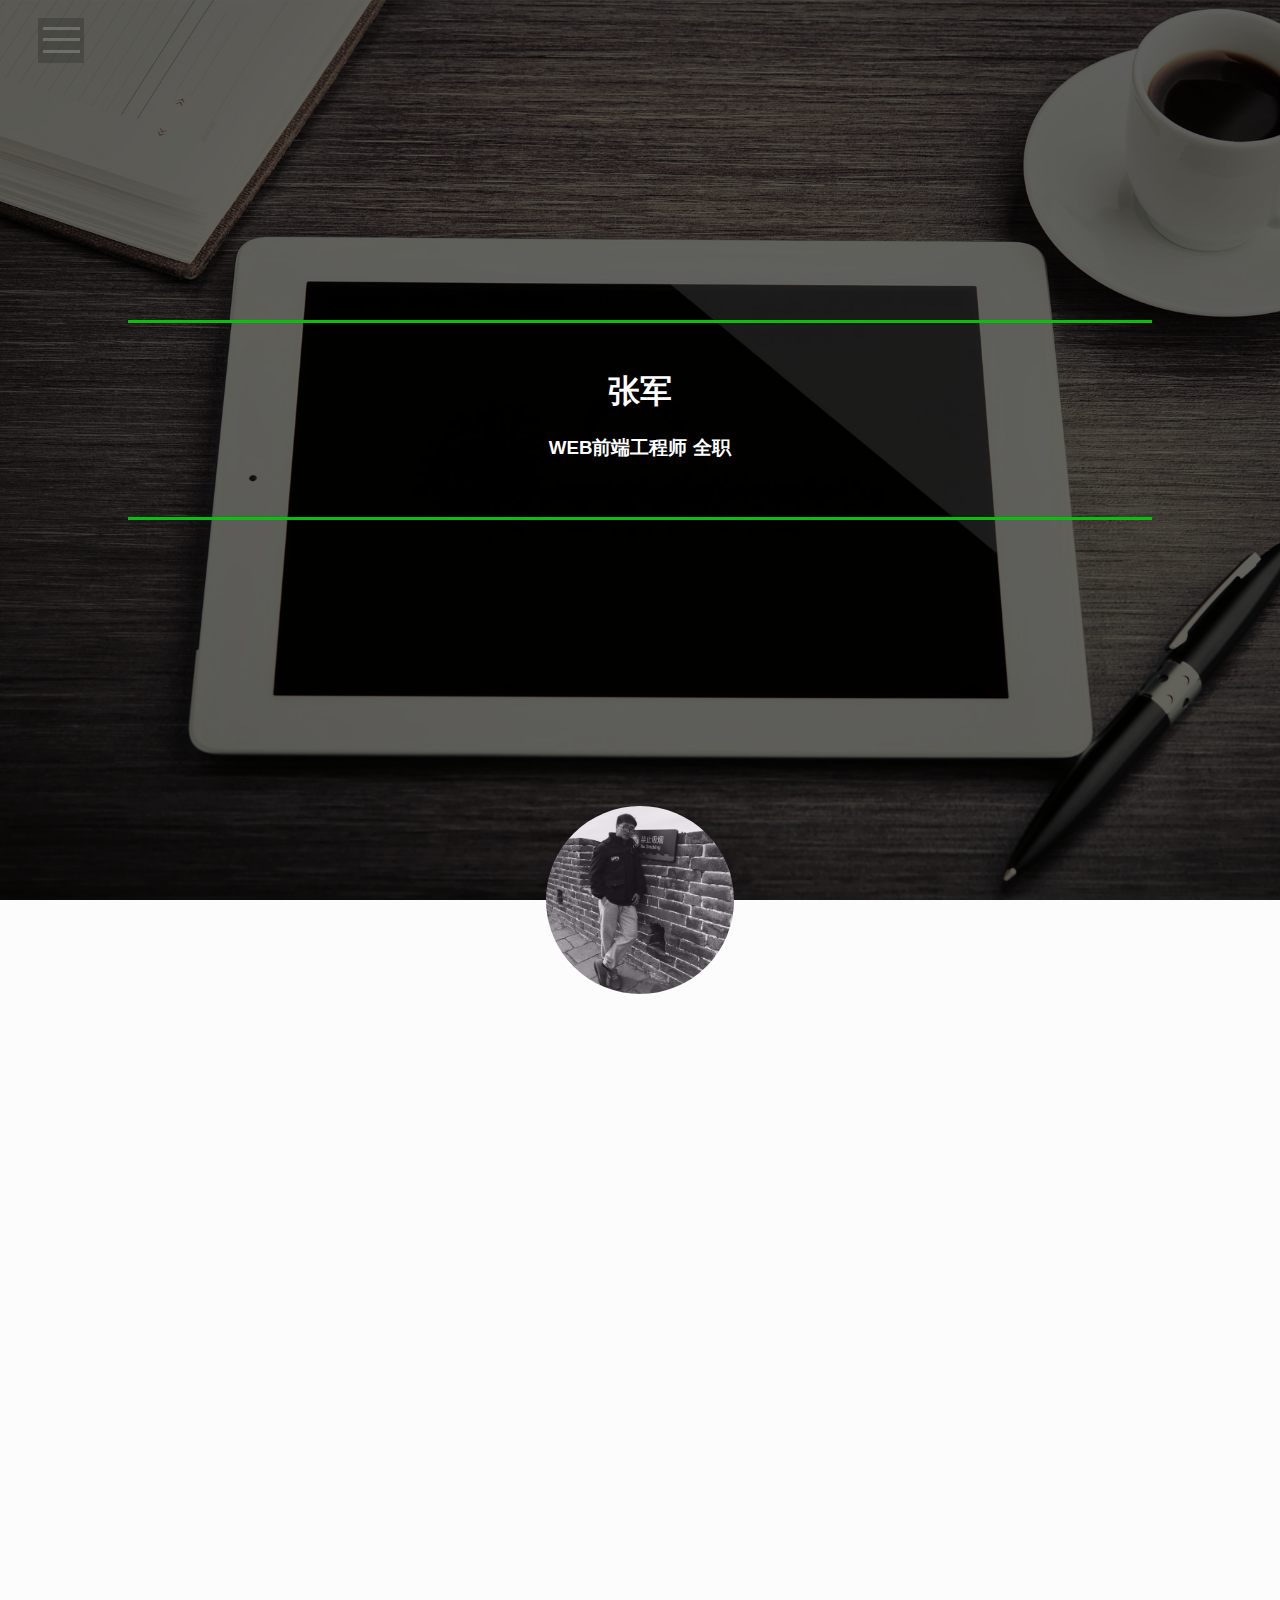
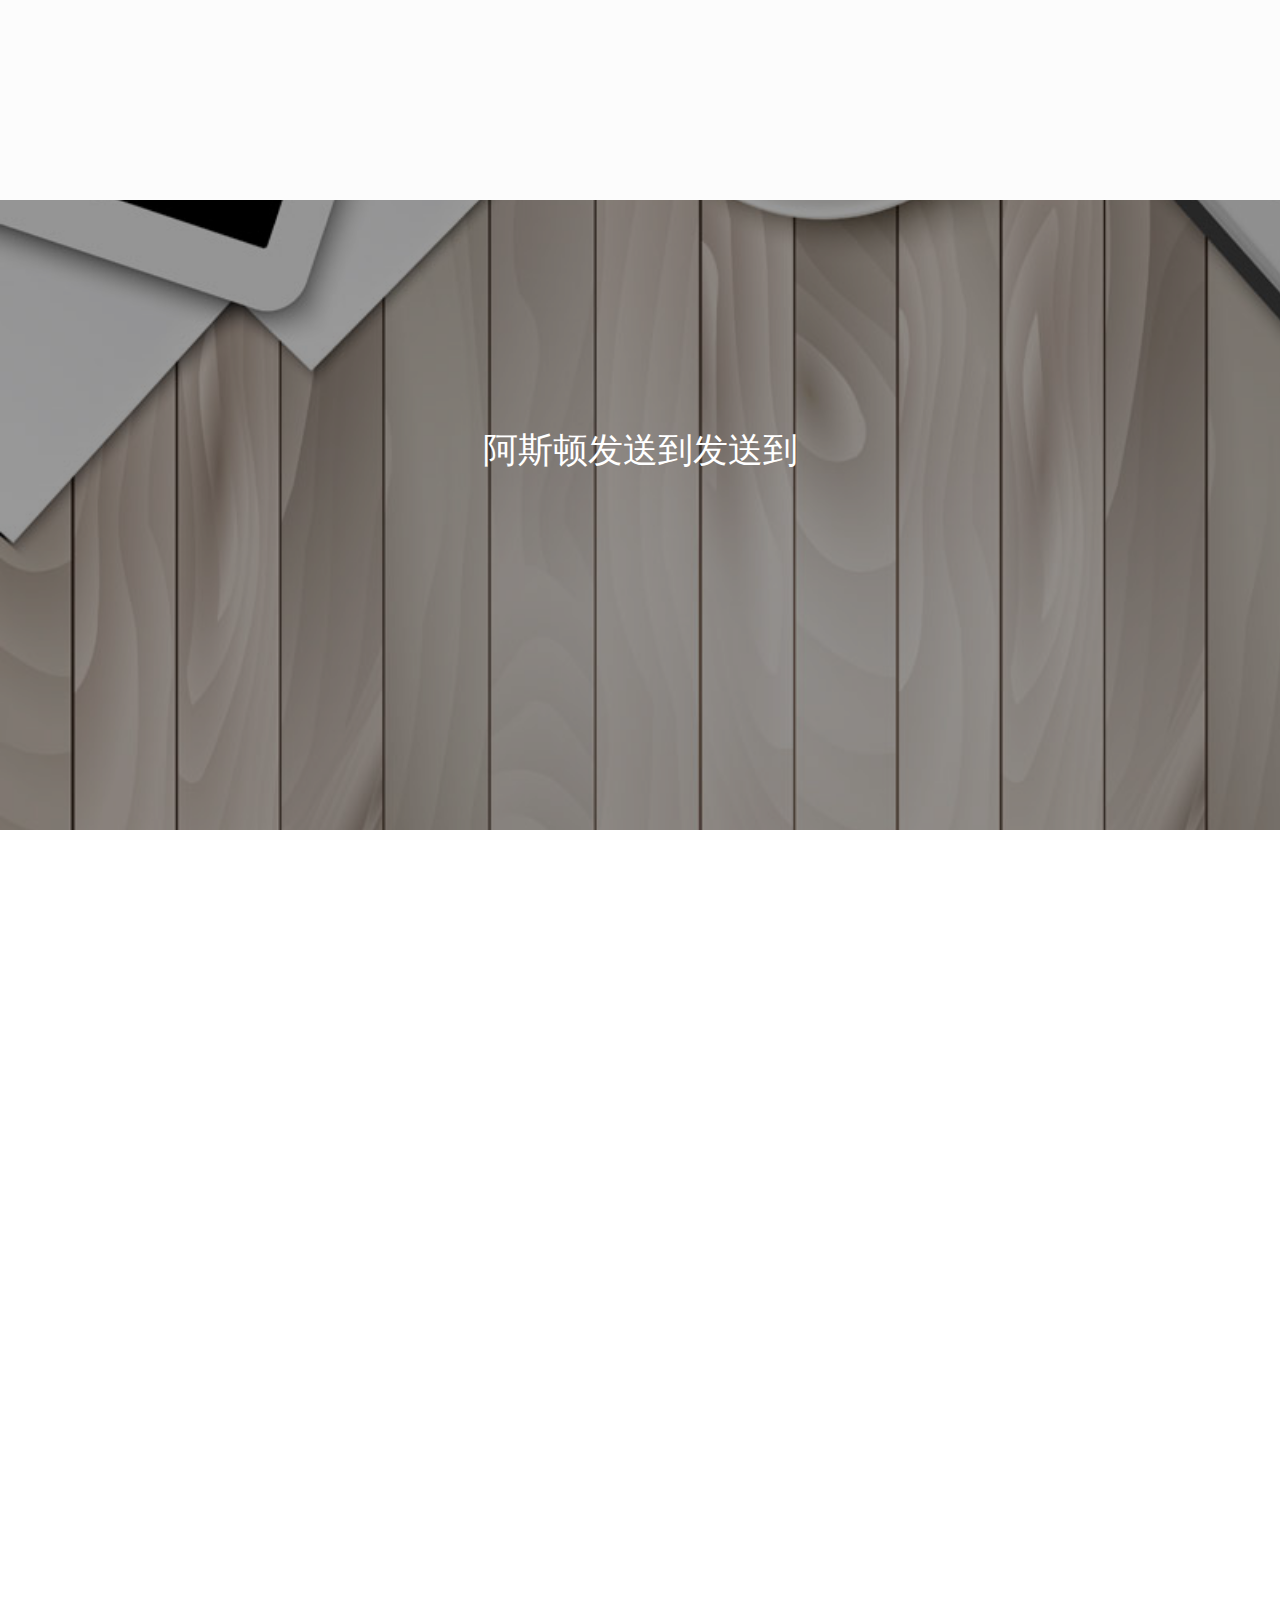
==== zj-Component/zj_zone/index.html @ 10b5c80b "2个项目" ====
<!DOCTYPE html>
<html>
	<head>
		<meta charset="utf-8" />
		<title>This is my ZONE!</title>
		<link rel="shortcut icon" href="./img/icon/web_code_128px_1179075_easyicon.net.ico" />
		<link rel="stylesheet" type="text/css" href="css/animate.min.css"/>
		<link rel="stylesheet" type="text/css" href="css/index.css"/>
		<script src="js/jquery-2.1.4.min.js"></script>
		<script src="js/index.js"></script>
	</head>
	<body>
		<header class="nab-box">
			<div class="sf-meun-btn"></div>
			<nav class="flexbox">
				<div class="nav-btn nav-hide">首选项<div></div></div>
				<div class="nav-btn nav-hide">产品列表<div></div></div>
				<div class="nav-btn nav-hide">图文欣赏<div></div></div>
				<div class="nav-btn nav-hide">联系我们<div></div></div>
			</nav>
		</header>

		<div class="page page-one">
			<div class="content-one">
				<div class="content-one-text">
					<h1>张军</h1>
					<h3>WEB前端工程师   全职</h3>
				</div>
			</div>
		</div>
		<div class="page-one-next">
			<div class="my-photo">

			</div>
		</div>
		<section class="page page-second">
			<div class="page-second-inner"></div>
			<div class="page-second-content">
				阿斯顿发送到发送到
			</div>
		</section>
		<div style="height: 100%;"></div>
		
	</body>
</html>
---- zj-Component/zj_zone/css/index.css ----
html,body{
	font-family: arial;
	padding: 0;
	margin: 0;
	height: 100%;
	-webkit-user-select:none;
    -moz-user-select:none;
    -ms-user-select:none;
    user-select:none;
}
*{
	box-sizing: border-box;
}
.page{
	height: 100%;
}

/***
 * nav正文开始
 * 
 ***/
.flexbox{
	display: -moz-box;  			/* Firefox */ 
	display: -ms-flexbox;    	/* IE10 */ 
	display: -webkit-box;    	/* Safari */  
	display: -webkit-flex;    	/* Chrome, WebKit */ 
	display: box;  
	display: flexbox;  
	display: flex;
}
/*----------------平分宽度------------------*/
.flexbox>*{					
	-ms-flexbox:1;
	-moz-box:1;
	-webkit-box:1;
	-webkit-flex:1;
	flexBox:1;
	box:1;
	flex: 1;
}
/*--导航条--*/
.nab-box{
	width: 94%;
	position: fixed;
	z-index: 990;
	top:18px;
	left:3%;
}
nav{
	padding-left: 56px;
	height:45px;
	/*background: #fff;*/
}
.nav-btn{
	height:100%;
	text-align: center;
	line-height: 45px;
	margin-left: 1px;
	background: rgba(0,0,0,0.4);
	cursor: pointer;
	color: #fff;
	-webkit-transition:all 1s cubic-bezier(0.15, 1.1, 0.07, 1);
	transition:all 1s cubic-bezier(0.15, 1.1, 0.07, 1);
	perspective:10000;
	transform-style: preserve-3d;
	transform-origin:bottom;
	transform: translateZ(45px);
	position: relative;
	left: 0;
}
.nav-btn.nav-hide:nth-of-type(1){
	left: -100%;
}
.nav-btn.nav-hide:nth-of-type(2){
	left: -200%;
}
.nav-btn.nav-hide:nth-of-type(3){
	left: -300%;
}
.nav-btn.nav-hide:nth-of-type(4){
	left: -400%;
}
.nav-btn:nth-last-child(1){
	border:none;
}
.nav-btn>div{
	width: 100%;
	height:100%;
	background: rgba(0,0,0,1);
	color:#fff;
	position: relative;
	top:-200%;
	left:0;
	transform-style: preserve-3d;
	transform-origin: bottom;
	transform: rotateX(90deg);
}
.nav-btn:active{
	color:#fff;
	background: rgba(0,0,0,0.6);
}
/* 1、meun【菜单】
 * 
 * .sf-meun-btn
 * */
.sf-meun-btn{
	width:46px;
	height: 100%;
	background: rgba(0,0,0,.6);
	position: absolute;
    left: 0;
    top: 0;
    opacity: .3;
    -webkit-transition: all .3s ease-in; 
    transition: all .3s ease-in; 
}
.sf-meun-btn:before,.sf-meun-btn:after{
	display:block;
	content: "";
	width: 80%;
	height: 32%;
	border-top: 3px solid #9E9E9E;
	border-bottom: 3px solid #9E9E9E;
	position: absolute;
	top:20%;
	left:10%;
	-webkit-transition: all .3s ease-in;
	transition: all .3s ease-in; 
	box-sizing: border-box;
}
.sf-meun-btn:after{
	top:70%;
	border-bottom: 0px;
}	
.sf-meun-btn.sf-meun-btn-down:after{
	border-top: 3px solid #CF4C0D;
	transform: rotate(-45deg);
	top: 45%;
    left: 18%;
}
.sf-meun-btn.sf-meun-btn-down:before{
	transform: rotate(45deg);
	border-top: 3px solid #CF4C0D;
	border-bottom:3px solid rgba(0,0,0,0);
	height: 0;
	top:45%;
	left: 10%;
}
/*
 * frist page
 * */
.page-one{
	background-color: #ccc;
	background-image: url(../img/parallax-img1.jpg);
	background-size: cover;
	background-attachment: fixed;
	height: 100%;
}
.content-one{
	width:100%;
	height: 100%;
	display: inline-block;
	vertical-align: middle;
	background: rgba(0,0,0,.6);
	color: #fff;
	text-align: center;
}
.content-one:before{
	display: inline-block;
	content: "";
	height: 100%;
	width: 0px;
	margin-left: -5px;
	vertical-align: middle;
}
.content-one-text{
	width: 80%;
	display: inline-block;
	height: 200px;
	border-top:3px solid #09C10B;
	border-bottom:3px solid #09C10B;
	padding: 25px 0px;
}
/*
 * first page next
 * */
.page-one-next{
	height: 100%;
	background: #fcfcfc;
}
.my-photo{
	width: 188px;
	height:188px;
	border-radius: 50%;
	background: #eee;
	position: relative;
	left:50%;
	transform: translateX(-50%) translateY(-50%);
	overflow: hidden;
	background: url(../img/IMG_0711.jpg) no-repeat;
	background-size:cover;
	background-position: 0px -55px;
}
/*
 *	second page
 * */
.page-second{
	height: 70%;
	overflow: hidden;
	position: relative;
	left: 0;
	top: 0;
}
.page-second-inner{
	width: 100%;
	height: 180%;
	background-color: #ccc;
	background-image: url(../img/6e9458e225d88e5b747dc7ef609e6715.jpg);
	background-size: cover;
	position:absolute;
	left:0;
	top:-50%; 
}
.page-second-content{
	position: absolute;
	left: 0;
	right: 0;
	top: 0;
	bottom: 0;
	background: rgba(0,0,0,.4);
	z-index: 7;
	text-align: center;
	font-size: 35px;
	color: white;
	line-height: 500px;
}
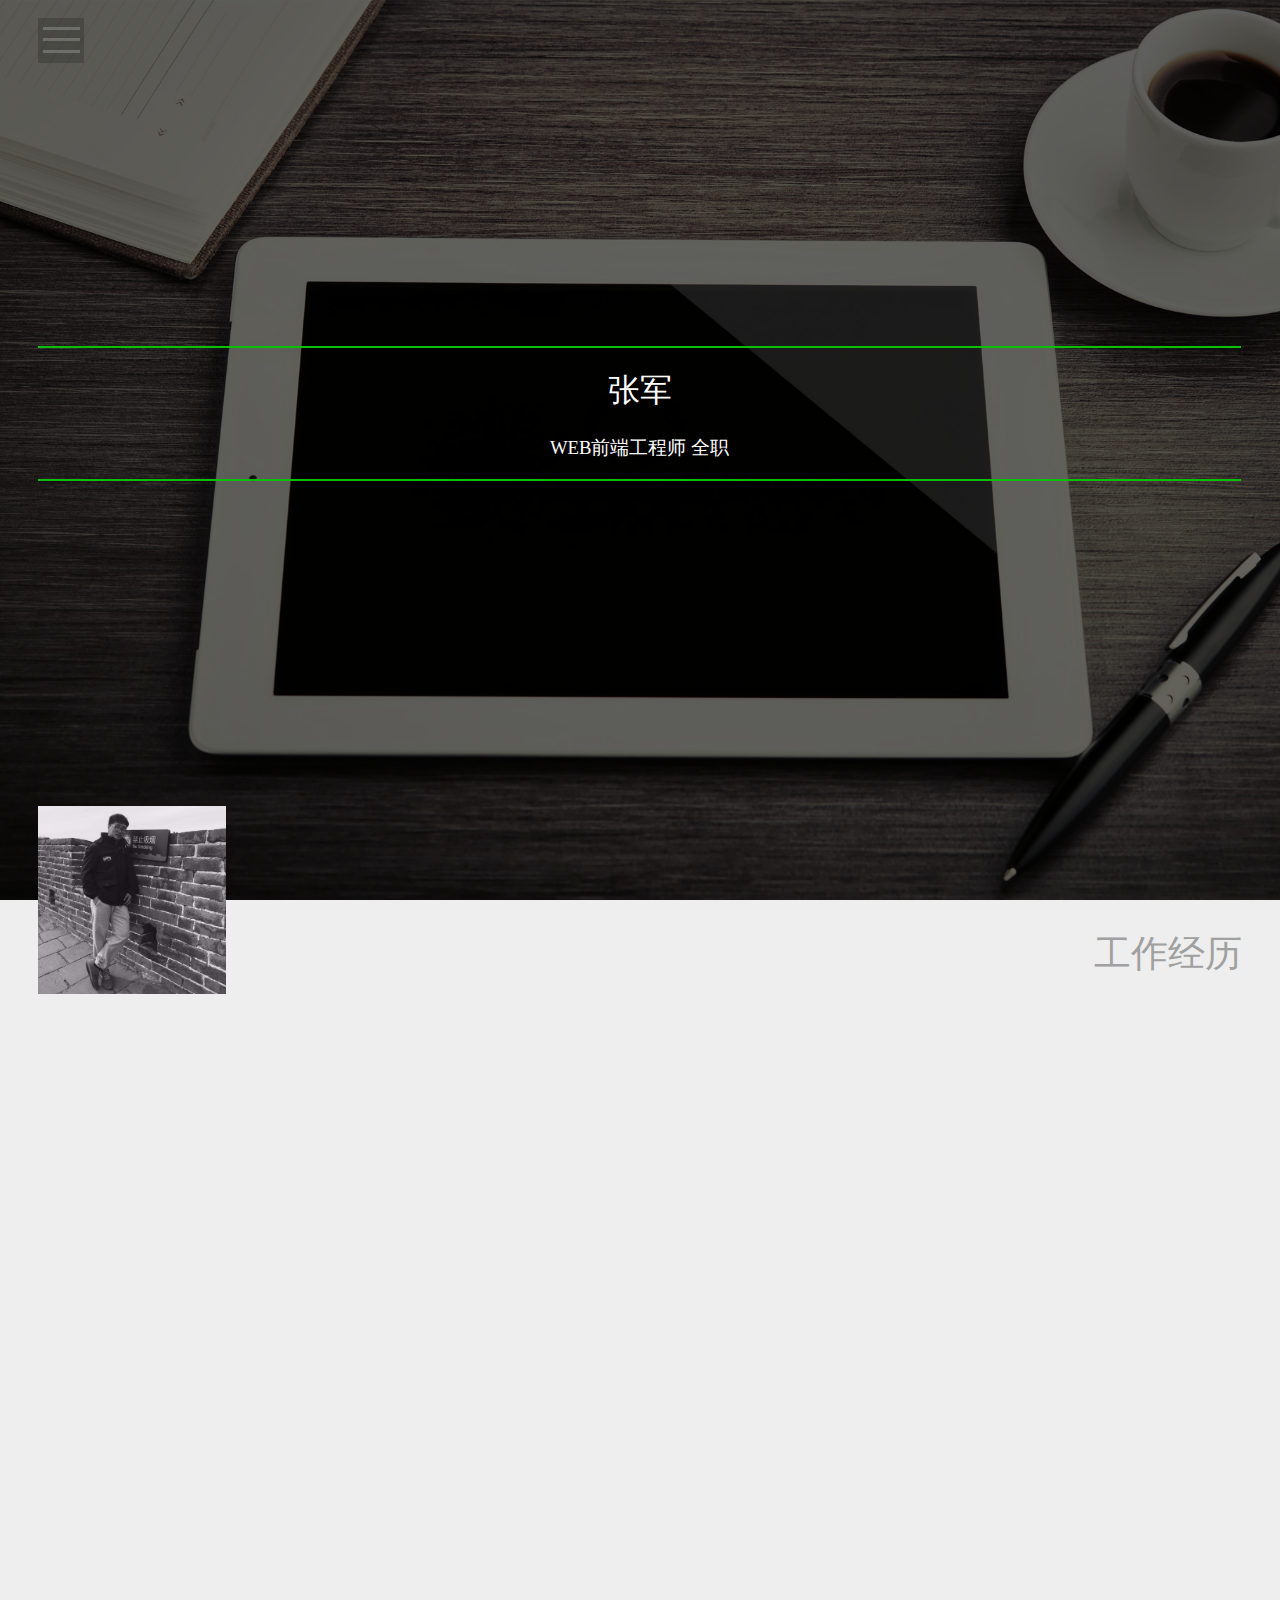
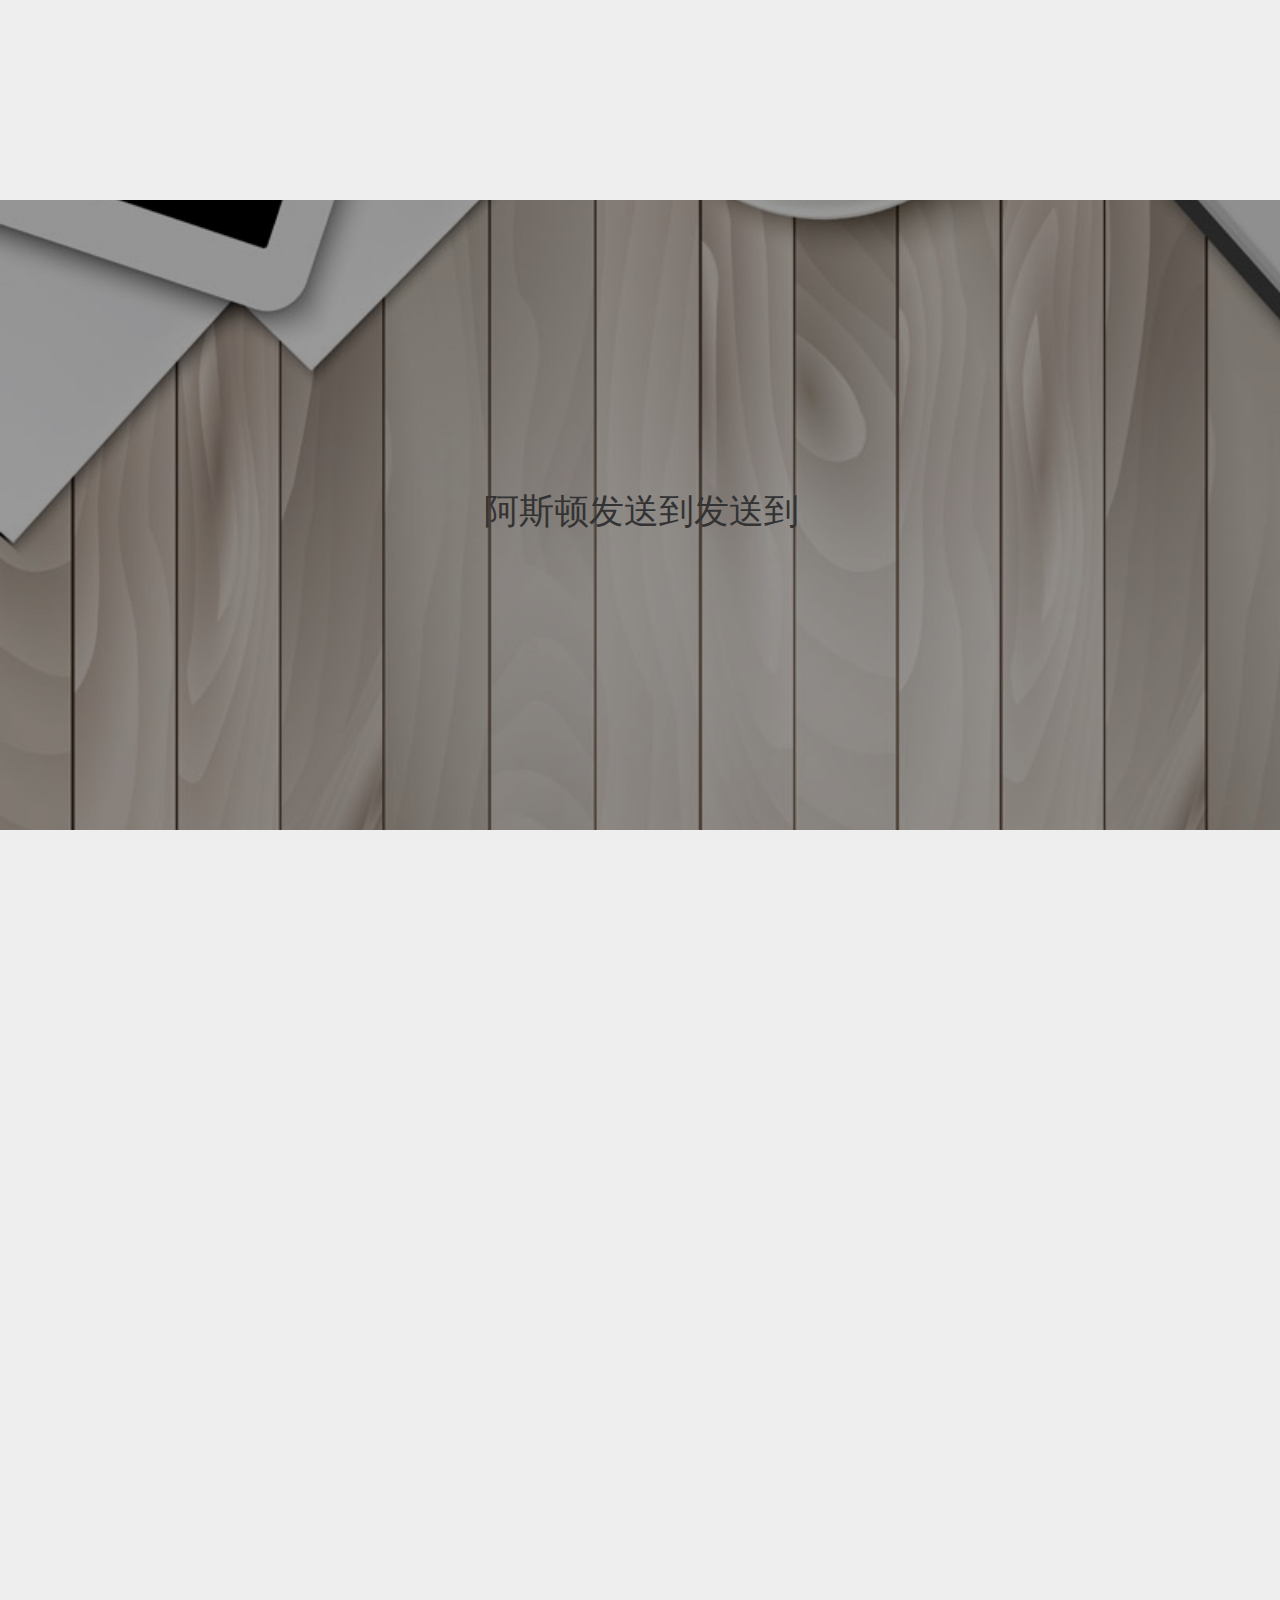
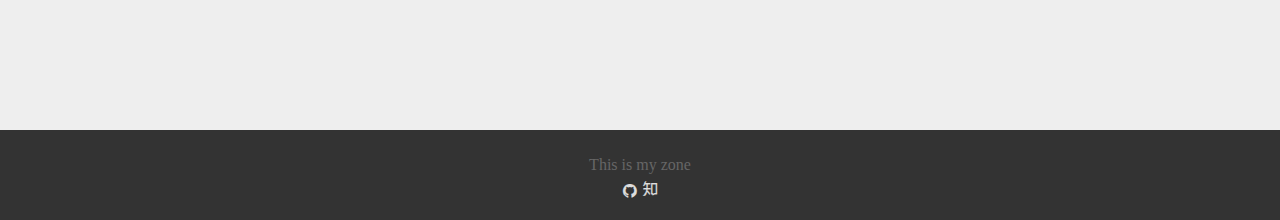
==== commit e3a43590: "修改zj_zone中的页面" ====
--- a/zj-Component/zj_zone/index.html
+++ b/zj-Component/zj_zone/index.html
@@ -2,10 +2,14 @@
 <html>
 	<head>
 		<meta charset="utf-8" />
+		<!--<meta name="misapplication-tap-highlight" content="no"/>
+		<meta name="HandheldFriendly" content="true"/>
+		<meta name="MobileOptimized" content="320"/>-->
 		<title>This is my ZONE!</title>
 		<link rel="shortcut icon" href="./img/icon/web_code_128px_1179075_easyicon.net.ico" />
 		<link rel="stylesheet" type="text/css" href="css/animate.min.css"/>
 		<link rel="stylesheet" type="text/css" href="css/index.css"/>
+		<link rel="stylesheet" type="text/css" href="iconfonts/iconfont.css"/>
 		<script src="js/jquery-2.1.4.min.js"></script>
 		<script src="js/index.js"></script>
 	</head>
@@ -16,22 +20,22 @@
 				<div class="nav-btn nav-hide">首选项<div></div></div>
 				<div class="nav-btn nav-hide">产品列表<div></div></div>
 				<div class="nav-btn nav-hide">图文欣赏<div></div></div>
-				<div class="nav-btn nav-hide">联系我们<div></div></div>
+				<div class="nav-btn nav-hide" onclick="location='theme.html'">THEME<div></div></div>
 			</nav>
 		</header>
 
 		<div class="page page-one">
 			<div class="content-one">
 				<div class="content-one-text">
-					<h1>张军</h1>
-					<h3>WEB前端工程师   全职</h3>
+					<h1 style="font-weight: 400;">张军</h1>
+					<h3 style="font-weight: 400;">WEB前端工程师   全职</h3>
 				</div>
 			</div>
 		</div>
-		<div class="page-one-next">
-			<div class="my-photo">
-
-			</div>
+		<div class="page page-one-next">
+			<div class="my-photo"></div>
+			<div class="section-title"> 工作经历</div>
+			
 		</div>
 		<section class="page page-second">
 			<div class="page-second-inner"></div>
@@ -39,7 +43,17 @@
 				阿斯顿发送到发送到
 			</div>
 		</section>
-		<div style="height: 100%;"></div>
+		<div class="page"></div>
 		
+		
+		
+		
+		<footer>
+			<p>This is my zone</p>
+			<p>
+				<a href="https://github.com/xueyibokong/xueyibokong" class="iconfont">&#xe600;</a>
+				<a href="https://www.zhihu.com/" class="iconfont">&#xe60e;</a>
+			</p>
+		</footer>
 	</body>
 </html>
--- a/zj-Component/zj_zone/css/index.css
+++ b/zj-Component/zj_zone/css/index.css
@@ -1,18 +1,28 @@
 html,body{
-	font-family: arial;
+	font-family:"微软雅黑" arial;
 	padding: 0;
 	margin: 0;
 	height: 100%;
-	-webkit-user-select:none;
-    -moz-user-select:none;
-    -ms-user-select:none;
-    user-select:none;
+    color: #333333;
 }
 *{
 	box-sizing: border-box;
+	-webkit-user-select: none;					/*此属性用于消除webkit内核浏览器点击事件造成文本选中*/
+	-moz-user-select: none;
+	-ms-user-select: none;
+	-webkit-tap-highlight-color: rgba(0,0,0,0);	/*此属性用于消除webkit内核浏览器点击事件造成的元素虚影*/
+}
+a{
+	text-decoration: none;
+	color: #333333;
+}
+p{
+	margin: 0;
 }
 .page{
 	height: 100%;
+	background: #eee;
+	position: relative;
 }
 
 /***
@@ -56,9 +66,9 @@
 	text-align: center;
 	line-height: 45px;
 	margin-left: 1px;
-	background: rgba(0,0,0,0.4);
+	background: rgba(0,0,0,0.71);
 	cursor: pointer;
-	color: #fff;
+	color: #A7A7A7;
 	-webkit-transition:all 1s cubic-bezier(0.15, 1.1, 0.07, 1);
 	transition:all 1s cubic-bezier(0.15, 1.1, 0.07, 1);
 	perspective:10000;
@@ -174,32 +184,39 @@
 	vertical-align: middle;
 }
 .content-one-text{
-	width: 80%;
-	display: inline-block;
-	height: 200px;
-	border-top:3px solid #09C10B;
-	border-bottom:3px solid #09C10B;
-	padding: 25px 0px;
+	width: 94%;
+	display: inline-block;
+	border-top:2px solid #09C10B;
+	border-bottom:2px solid #09C10B;
 }
 /*
  * first page next
  * */
 .page-one-next{
 	height: 100%;
-	background: #fcfcfc;
 }
 .my-photo{
 	width: 188px;
 	height:188px;
-	border-radius: 50%;
 	background: #eee;
 	position: relative;
-	left:50%;
-	transform: translateX(-50%) translateY(-50%);
+	left:3%;
+	transform: translateY(-50%);
 	overflow: hidden;
 	background: url(../img/IMG_0711.jpg) no-repeat;
 	background-size:cover;
 	background-position: 0px -55px;
+}
+.section-title{
+	width: 100%;
+	height: 3rem;
+	font-size: 2.3rem;
+	line-height: 3rem;	
+	text-align: right;
+	color: #A0A0A0;
+    position: absolute;
+    right: 3%;
+    top: 30px;
 }
 /*
  *	second page
@@ -231,6 +248,25 @@
 	z-index: 7;
 	text-align: center;
 	font-size: 35px;
-	color: white;
-	line-height: 500px;
-}
+}
+.page-second-content:before{
+	display: inline-block;
+	content: "";
+	height: 100%;
+	width: 0px;
+	margin-left: -5px;
+	vertical-align: middle;
+}
+footer{
+	height: 90px;
+	background: #333333;
+	text-align: center;
+	color: #666;
+	padding-top: 23px;
+}
+footer a{
+	color: #ddd;
+}
+footer>p{
+	line-height: 24px;
+}
--- a/zj-Component/zj_zone/iconfonts/iconfont.css
+++ b/zj-Component/zj_zone/iconfonts/iconfont.css
@@ -0,0 +1,32 @@
+
+@font-face {font-family: "iconfont";
+  src: url('iconfont.eot?t=1471346612'); /* IE9*/
+  src: url('iconfont.eot?t=1471346612#iefix') format('embedded-opentype'), /* IE6-IE8 */
+  url('iconfont.woff?t=1471346612') format('woff'), /* chrome, firefox */
+  url('iconfont.ttf?t=1471346612') format('truetype'), /* chrome, firefox, opera, Safari, Android, iOS 4.2+*/
+  url('iconfont.svg?t=1471346612#iconfont') format('svg'); /* iOS 4.1- */
+}
+
+.iconfont {
+  font-family:"iconfont" !important;
+  font-size:16px;
+  font-style:normal;
+  -webkit-font-smoothing: antialiased;
+  -webkit-text-stroke-width: 0.2px;
+  -moz-osx-font-smoothing: grayscale;
+}
+.icon-shizizuo:before { content: "\e601"; }
+.icon-sheshouzuo:before { content: "\e602"; }
+.icon-shuangzizuo:before { content: "\e603"; }
+.icon-jinniuzuo:before { content: "\e604"; }
+.icon-zhuanji:before { content: "\e605"; }
+.icon-pubuliu:before { content: "\e606"; }
+.icon-shuma:before { content: "\e607"; }
+.icon-tupian:before { content: "\e608"; }
+.icon-github:before { content: "\e600"; }
+.icon-zhihu:before { content: "\e60e"; }
+.icon-qiapianxingshi:before { content: "\e609"; }
+.icon-liebiaoxingshi:before { content: "\e60a"; }
+.icon-zuji:before { content: "\e60b"; }
+.icon-caidan:before { content: "\e60c"; }
+.icon-erweima:before { content: "\e60d"; }
